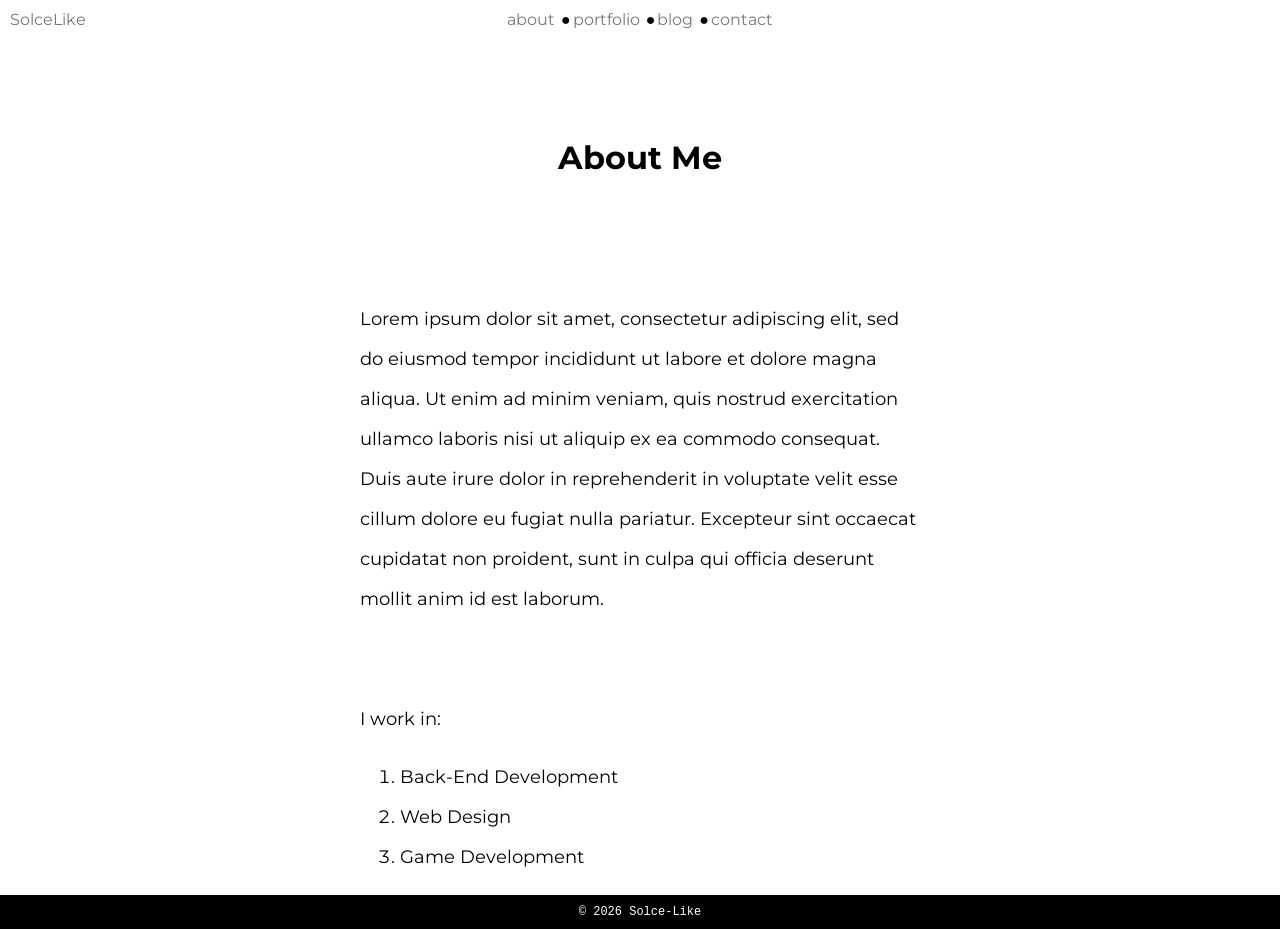
==== about.html @ 9a93ffde "Feat: NavBar Rework" ====
<!DOCTYPE html>
<html>
<head>
    <meta name="viewport" content="width=device-width, initial-scale=1.0">
    <link rel="preconnect" href="https://fonts.googleapis.com">
    <link rel="preconnect" href="https://fonts.gstatic.com" crossorigin>
    <link href="https://fonts.googleapis.com/css2?family=Montserrat:ital,wght@0,100..900;1,100..900&family=Playfair+Display:ital,wght@0,400..900;1,400..900&family=Roboto+Mono:ital,wght@0,100..700;1,100..700&display=swap" rel="stylesheet">
    <link rel="stylesheet" href="style.css">
    
    <title>About Me | SolceLike</title>
</head>

<body>
    <nav><ul id="navbar"></ul></nav>
    <div class="brand"><a href="index.html">SolceLike</a></div>


    <h1><br><br>About Me</h1>
    <div class="content">
    Lorem ipsum dolor sit amet, consectetur adipiscing elit, sed do eiusmod tempor incididunt ut labore et dolore magna aliqua. Ut enim ad minim veniam, quis nostrud exercitation ullamco laboris nisi ut aliquip ex ea commodo consequat. Duis aute irure dolor in reprehenderit in voluptate velit esse cillum dolore eu fugiat nulla pariatur. Excepteur sint occaecat cupidatat non proident, sunt in culpa qui officia deserunt mollit anim id est laborum. <br><br><br>
    I work in:
      <ol>
      <li>Back-End Development</li>
      <li>Web Design</li>
      <li>Game Development</li>
    </div>
    <footer>© 2026 Solce-Like</footer>

        <script defer type="text/javascript" src="script.js"></script>

</body>
</html>
---- style.css ----
html {}

body {
  background-color: rgb(255, 255, 255);
  color: rgb(0, 0, 0);
  display:flex;
  flex-direction: column;
  min-height: 100vh; /* Takes full height of screen */
  margin: 0;
}

a {
  color: rgb(0, 0, 0)
}

h1 {
  font-family: 'Montserrat';
  text-align: center;
}

.content {
  font-family: 'Montserrat';
  margin-top:100px;
  margin-left: 360px;
  margin-right: 360px;
  line-height: 40px;
  font-size: 18px;
}
/*Home*/
.drawing {
  width:400px; 
  height:auto;
  display: block;
  position: absolute;
  top: 40%;
  left: 47%;
  transform: translate(-50%, -50%);
  z-index: -1;}
.name {
  text-align: center;
  font-size: 64px;
  text-shadow: 0px 4.5px 0rem rgb(255, 255, 255);
  position: relative;
  z-index: 1;
  font-weight: bold;
  padding-top: 400px;
  font-family: 'Montserrat'}
.name-text {
    font-size: 32px;
    font-weight: bold;
    text-align:center;
    font-family:'Courier New', Courier, monospace;
    text-align: center;}

footer {
  margin-top:auto;
  font-family:'Courier New', Courier, monospace;
  background-color:black;
  text-align:center;
  color:white;
  padding:10px;
  font-size:12px;
}

/*navigation bar */
nav {
  padding: 10px 0;
  display: flex;
  align-items: center;
  justify-content: center;
  font-family: 'Montserrat';
}
nav ul {
  list-style-type: none;
  margin: 0;
  padding: 0;
  display:flex;
  gap: 1 rem;
}
nav ul li {
  display: inline;
} 
nav ul li:not(:last-child)::after {
  content: " ● ";
  padding: 2px;
}

.brand {
  position:absolute;
  padding: 10px;
  font-family: 'Montserrat'
}

ul li {
  text-align: left;
}

a, a:visited {
  text-decoration: none;
  color: #777777;
}

a:hover {
  text-decoration: underline;
}
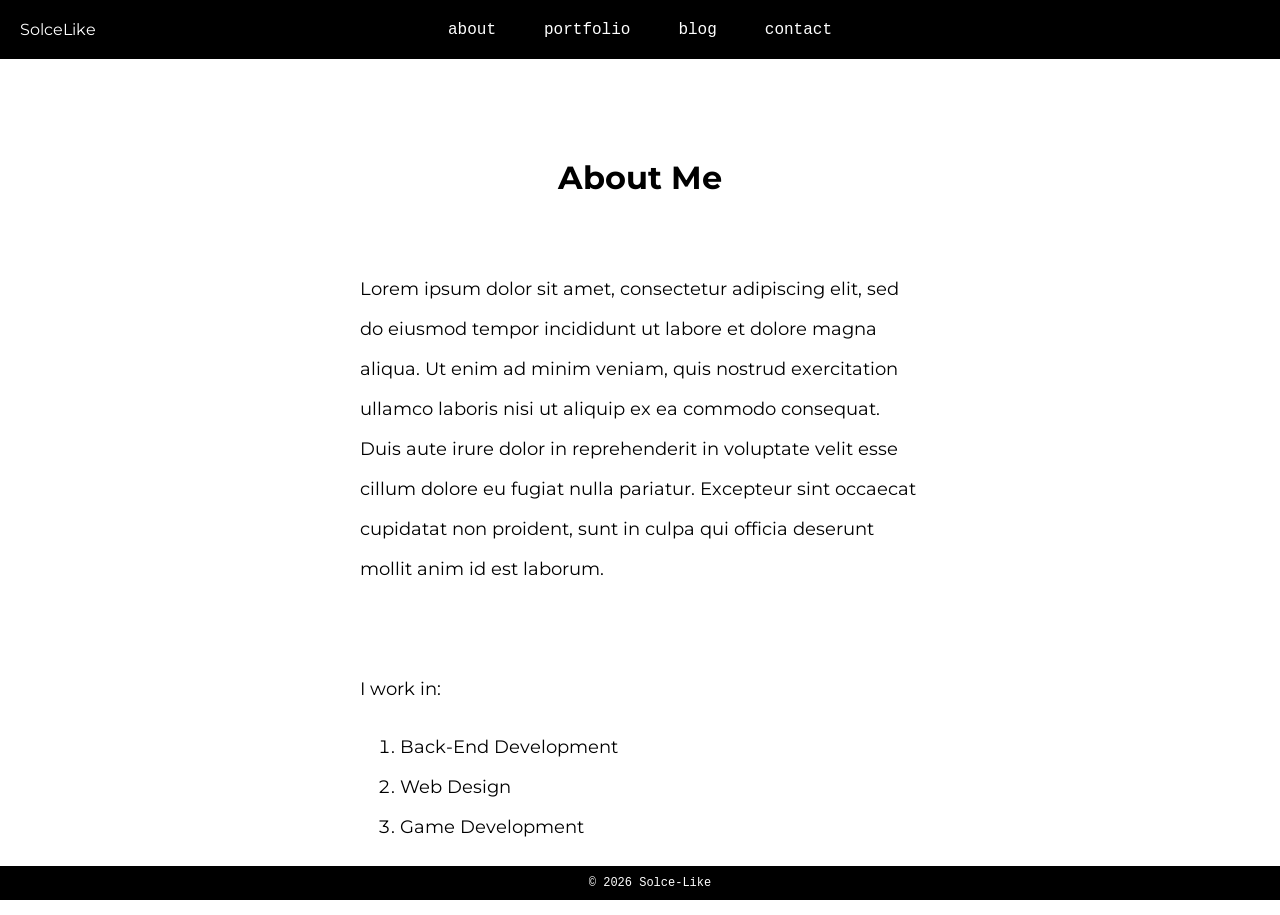
==== commit 12e02bbe: "Feat: Updated Navbar" ====
--- a/about.html
+++ b/about.html
@@ -11,9 +11,9 @@
 </head>
 
 <body>
-    <nav><ul id="navbar"></ul></nav>
-    <div class="brand"><a href="index.html">SolceLike</a></div>
-
+<nav><div class="brand"><a href="index.html">SolceLike</a></div>
+<ul id="navbar"></ul>
+<div></div></nav>
 
     <h1><br><br>About Me</h1>
     <div class="content">
--- a/style.css
+++ b/style.css
@@ -20,7 +20,8 @@
 
 .content {
   font-family: 'Montserrat';
-  margin-top:100px;
+  margin-top:50px;
+  margin-bottom:50px;
   margin-left: 360px;
   margin-right: 360px;
   line-height: 40px;
@@ -60,35 +61,49 @@
   color:white;
   padding:10px;
   font-size:12px;
+  position: fixed;
+  left: 0;
+  bottom: 0;
+  width: 100%;
 }
 
 /*navigation bar */
 nav {
-  padding: 10px 0;
-  display: flex;
+  padding: 20px;
+
+  display: grid;
+  grid-template-columns: 1fr auto 1fr;
   align-items: center;
-  justify-content: center;
-  font-family: 'Montserrat';
+  font-family: 'Courier New', Courier, monospace;
+  font-size:16px;
+  background-color:rgb(0, 0, 0)
 }
 nav ul {
   list-style-type: none;
   margin: 0;
   padding: 0;
   display:flex;
-  gap: 1 rem;
+  gap: 3rem;
 }
 nav ul li {
   display: inline;
 } 
 nav ul li:not(:last-child)::after {
-  content: " ● ";
   padding: 2px;
 }
 
 .brand {
-  position:absolute;
-  padding: 10px;
-  font-family: 'Montserrat'
+  font-family: 'Montserrat';
+  color: white;
+  grid-column: 1;
+  justify-self: start;
+}
+
+nav ul {
+  grid-column: 2;
+  justify-self: center;
+  padding:0;
+  display: flex;
 }
 
 ul li {
@@ -97,9 +112,18 @@
 
 a, a:visited {
   text-decoration: none;
-  color: #777777;
+  color: #ffffff;
 }
 
 a:hover {
-  text-decoration: underline;
+  color: skyblue
+}
+
+.ticker {
+  background-color:rgb(45, 45, 45);
+  color: white;
+  font-family:'Courier New', Courier, monospace;
+  padding:5px;
+  width:100%;
+  text-align:center;
 }
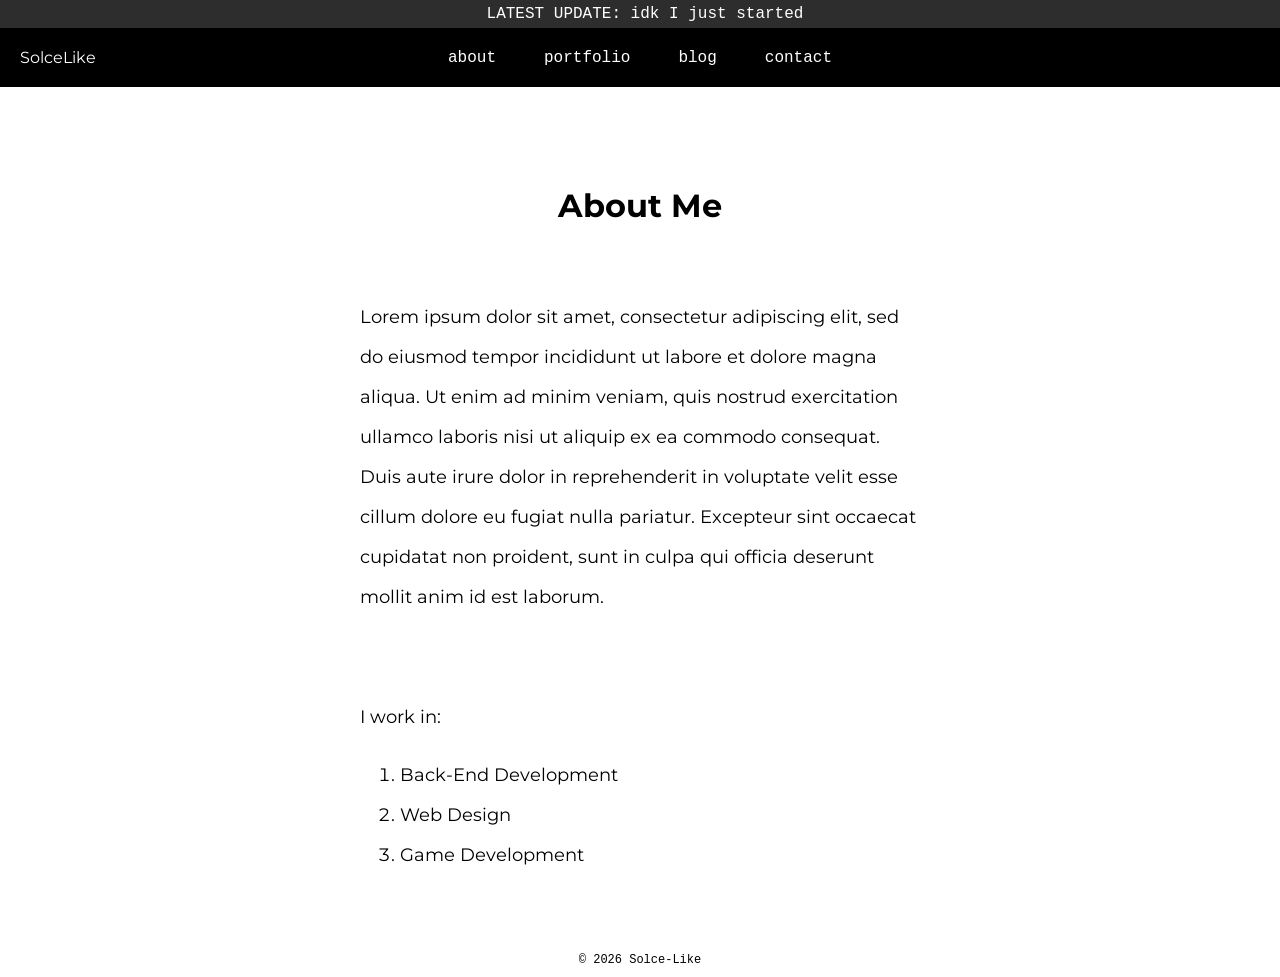
==== commit 7a2d0a61: "Fix: General Improvements" ====
--- a/about.html
+++ b/about.html
@@ -11,6 +11,8 @@
 </head>
 
 <body>
+<div class="ticker">LATEST UPDATE: idk I just started</div>
+
 <nav><div class="brand"><a href="index.html">SolceLike</a></div>
 <ul id="navbar"></ul>
 <div></div></nav>
--- a/style.css
+++ b/style.css
@@ -56,15 +56,11 @@
 footer {
   margin-top:auto;
   font-family:'Courier New', Courier, monospace;
-  background-color:black;
+  background-color:rgb(255, 255, 255);
   text-align:center;
-  color:white;
+  color:rgb(0, 0, 0);
   padding:10px;
   font-size:12px;
-  position: fixed;
-  left: 0;
-  bottom: 0;
-  width: 100%;
 }
 
 /*navigation bar */
@@ -116,7 +112,7 @@
 }
 
 a:hover {
-  color: skyblue
+  color: greenyellow;
 }
 
 .ticker {
